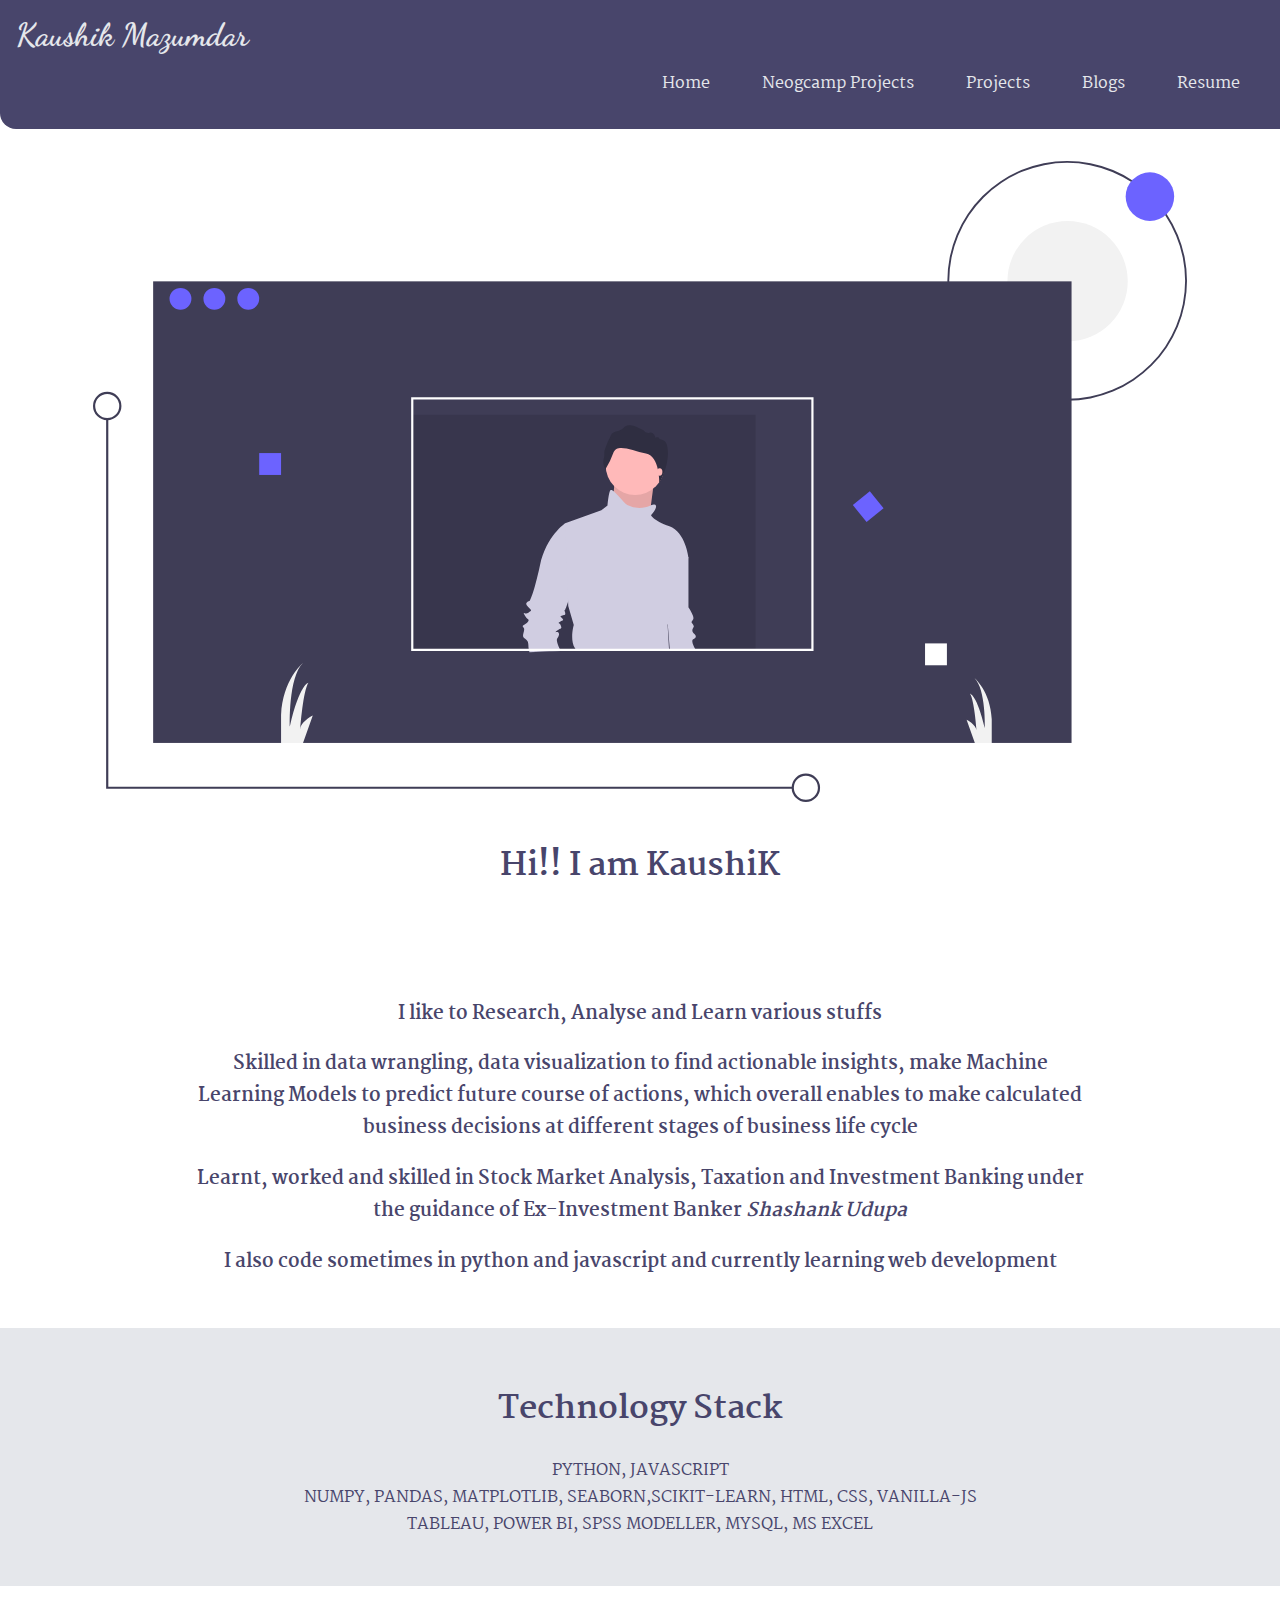
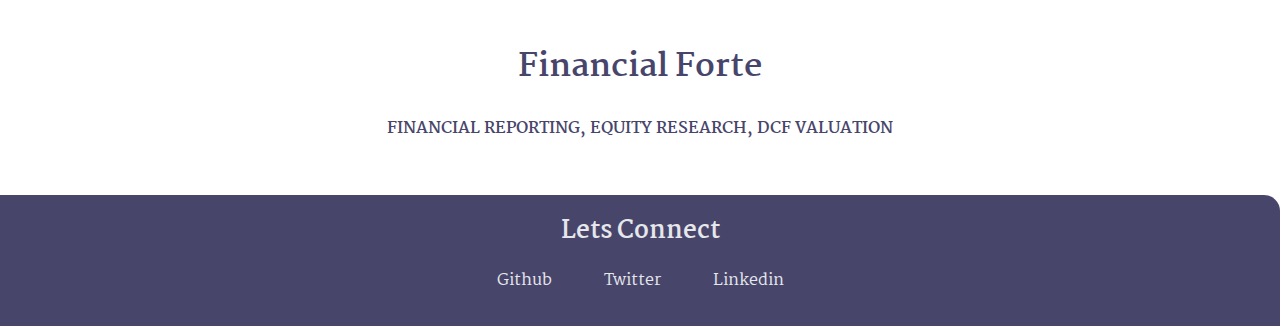
==== index.html @ 00cde0b8 "doc update" ====
<!DOCTYPE html>
<html lang="en">
<head>
    <meta charset="UTF-8">
    <meta name="viewport" content="width=device-width, initial-scale=1.0">
    <title>Home | Kaushik Mazumdar</title>
    <link href="styles.css" rel="stylesheet"/>
</head>
<body>
    <nav class="navigation container">
        <div class="nav-brand">Kaushik Mazumdar </div>
        <ul class="list-non-bullet nav-pills">
            <li class="list-item-inline">
                <a  class="link link-active" href="/">Home</a>
            </li>
            <li class="list-item-inline">
                <a class="link " href="/neogcamp.html">Neogcamp Projects</a> 
            <li class="list-item-inline">
                <a class="link " href="/lib/Projects.html" target="_blank">Projects</a>
            </li>
            <li class="list-item-inline">
                <a class="link" href="/blog.html" target="_blank">Blogs</a>
            </li>
            <li class="list-item-inline">
                <a class="link" href="/PDF/Kaushik_Resume.pdf" target="_blank">Resume</a>
            </li>
        </ul> 
    </nav>
    <header class="hero">
        <img class="heroMe" src="/images/undraw_portfolio_website_lidw.svg"/>
        <h1 class="hero-heading">Hi!! I am KaushiK<br><span class="heading-inverted"></span></h1>
    </header>
    <section class="section ">
        <div class="container container-centre">
            <h3>I like to Research, Analyse and Learn various stuffs<br></h3>
            <h3>Skilled in data wrangling, data visualization to find actionable insights, make Machine Learning Models
                to predict future course of actions, which overall enables to make calculated business 
                decisions at different stages of business life cycle<br></h3>
            <h3>Learnt, worked and skilled in Stock Market Analysis, Taxation and Investment Banking 
                under the guidance of Ex-Investment Banker <em>Shashank Udupa</em><br></h3>
            <h3>I also code sometimes in python and javascript and currently learning web development</h3>

               
        <div>
    </section>
    <section class="section OW" >
        <div class="container container-centre">
            <h1 style="font-weight: bolder; font-display: top ;" >Technology Stack </h1>
            <p>PYTHON, JAVASCRIPT<br>NUMPY, PANDAS, MATPLOTLIB, SEABORN,SCIKIT-LEARN, HTML, CSS, VANILLA-JS<br>
                TABLEAU, POWER BI, SPSS MODELLER, MYSQL, MS EXCEL
            </p>
        </div>
    </section>
    <section class="section">
        <div class="container container-centre">
            <h1 style="font-weight: bolder; font-display: top ;" >Financial Forte </h1>
            <h4 style="text-align: center;">FINANCIAL REPORTING, EQUITY RESEARCH, DCF VALUATION</h4>
        </div>
    </section>

    <footer class="footer container">
        <div class="footer-header">Lets Connect</div>
        <ul class="social-links list-non-bullet">
            <li class="list-item-inline" >
                <a class="link" href="https://github.com/kmzdr1">Github</a>
            </li>
            <li class="list-item-inline">
                <a class="link" href="https://twitter.com/1kaushik1">Twitter</a>
            </li>
            <li class="list-item-inline">
                <a class="link" href="https://linkedin.com/in/kmzdr1">Linkedin</a>
            </li>
        </ul>
    </footer>
</body>
</html>
---- styles.css ----
@import url('https://fonts.googleapis.com/css2?family=Martel:wght@400;700&display=swap');
@import url('https://fonts.googleapis.com/css2?family=Dancing+Script&display=swap');
:root{
    --primary-color:#48456b;
    --off-white:#E5E7EB;
}
body{
    font-family:"Martel",sans-serif;
    margin: 0px;
    /* background-image: url("/images/undraw_skateboard_d6or.svg"); */
    /* background-position: center; Center the image */
    /* background-repeat: no-repeat; Do not repeat the image */
    /* background-size: cover; */
    /* background-blend-mode: lighten; */
        
}

hr{
    margin:2rem 0rem;
}

/**container**/
.container{
    /* padding-left: 1rem; */
    /* padding-right: 1rem; */
    padding:0rem 1rem;
}
.container-centre{ 
    max-width: 900px;
    margin:auto;
    color: var(--primary-color)
    
}
/**Links**/
.link{
    text-decoration: none;
    padding: 0.5rem 1rem;
    
}
.link-primary{
    background-color: var(--primary-color);
    border-radius:0.5rem;
    color:white
}
.link-secondary{
    color:var(--primary-color);
    border-radius: 0.5rem;
    border: 1px solid var(--primary-color);

}
.list-non-bullet{
    list-style:none;
}
.list-item-inline{
    display: inline;
    padding:0rem 0.5rem;
}
.navigation {
    background-color: var(--primary-color);
    color:var(--off-white);
    padding: 1rem;
    border-bottom-left-radius: 1rem;
}
.navigation .nav-brand{
    font-weight: bold;
    font-family: 'Dancing Script', cursive;
    font-size: xx-large;
}
.navigation .nav-pills{
    text-align: right;
}
.navigation .link{
    color:var(--off-white);
}
.navigation .link-active{
    font-weight: :bold;
}
.navigation li a:hover {
    color:black;
    font-weight: bold;
}
.hero{
    padding: 2rem;
}
.hero .hero-image{
    max-width: 800px;
    display:block;
    margin: auto;
    
}
.hero .hero-heading{
    color: var(--primary-color) ;
    padding-top: 1rem;
    text-align: center;
    display: block;
    
}
.hero .hero-heading .heading-inverted{
    color:var(--primary-color);
    padding-top: 1rem;
    text-align: left;
}

.heroMe{
    display: block;
  margin-left: auto;
  margin-right: auto;
  width: 90%;
}
.section{
    padding: 2rem;
}
.section h3 ,h1,p {
    text-align:center;
}
.OW{
    background-color: var(--off-white);
}
.footer{
    background-color: var(--primary-color);
    padding: 1rem .5rem;
    text-align: center;
    color:var(--off-white);
    border-top-right-radius: 1rem;
}
.footer .link{
    color:var(--off-white);
}
.footer .footer-header{
    font-weight: bold;
    font-size: x-large;
}
.footer ul{
    padding-inline-start: 0px;
}
.footer li a:hover {
    color:black;
    font-weight: bold;
}
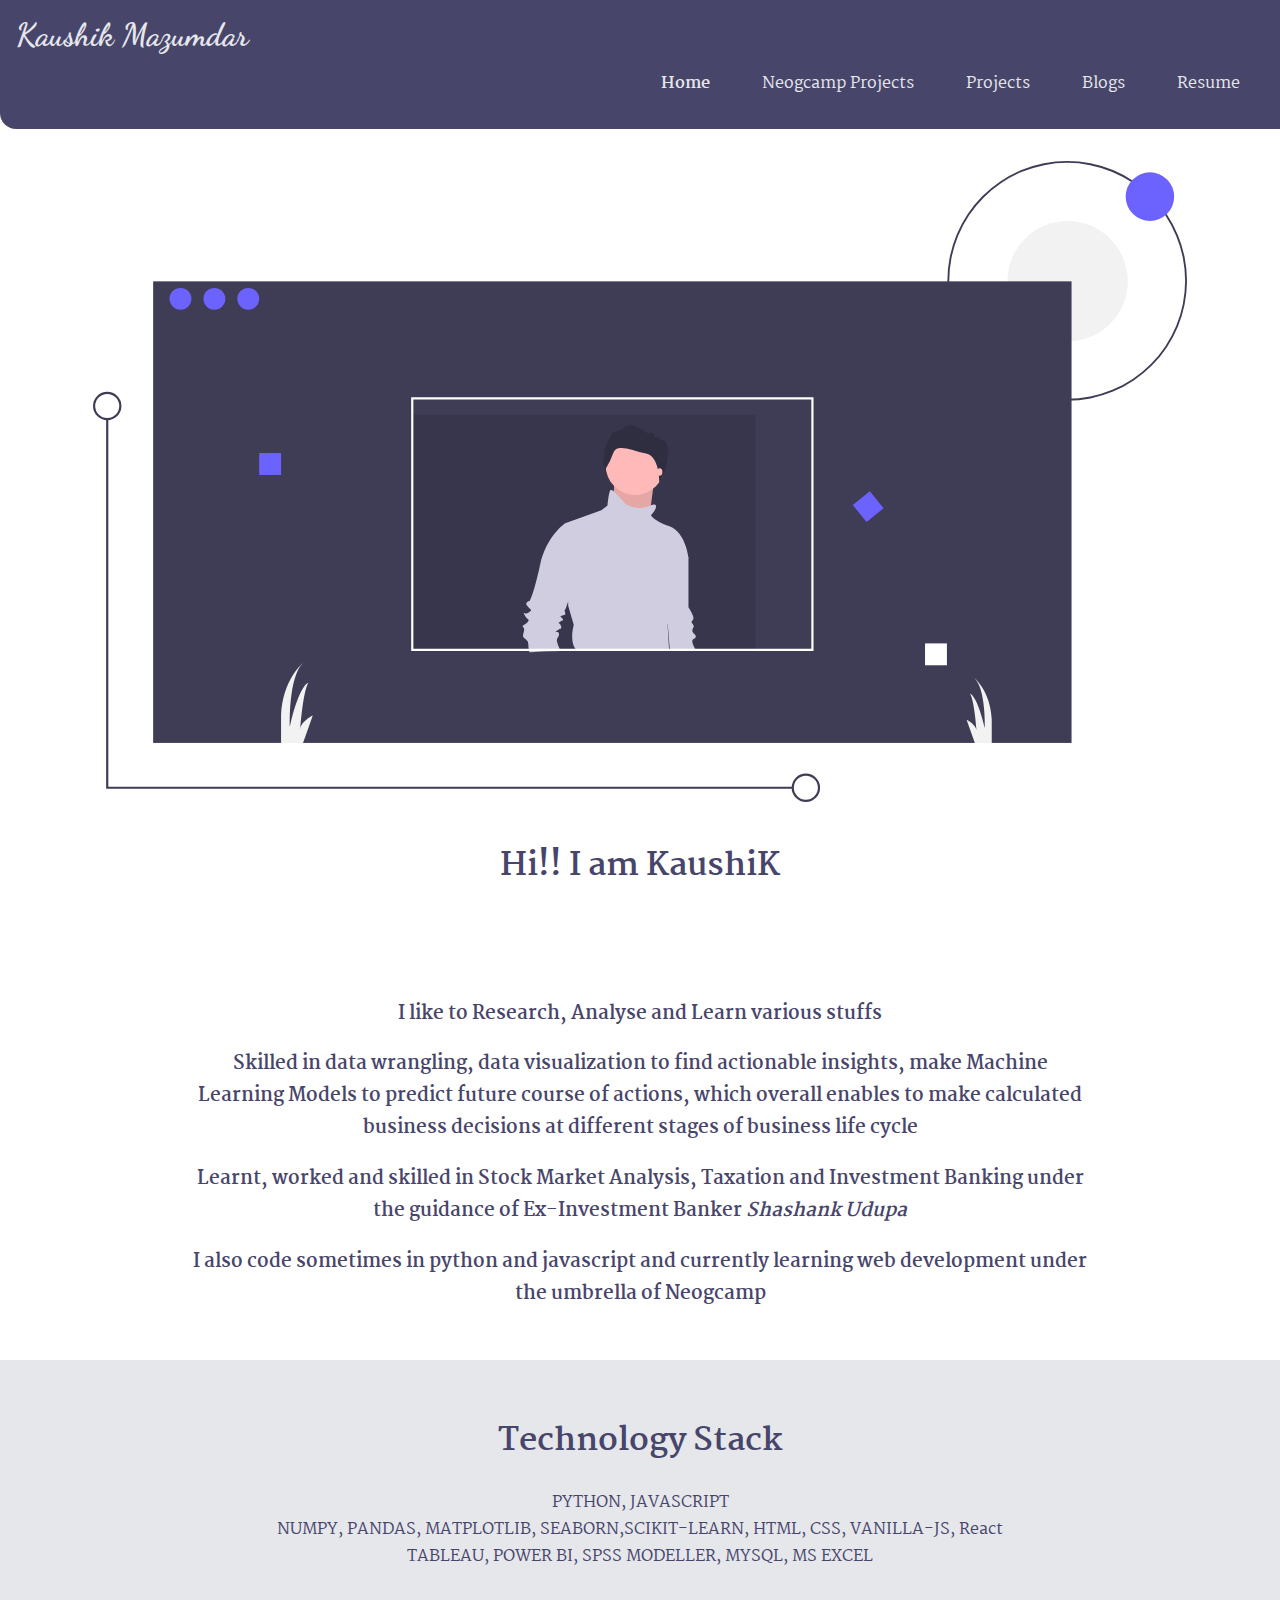
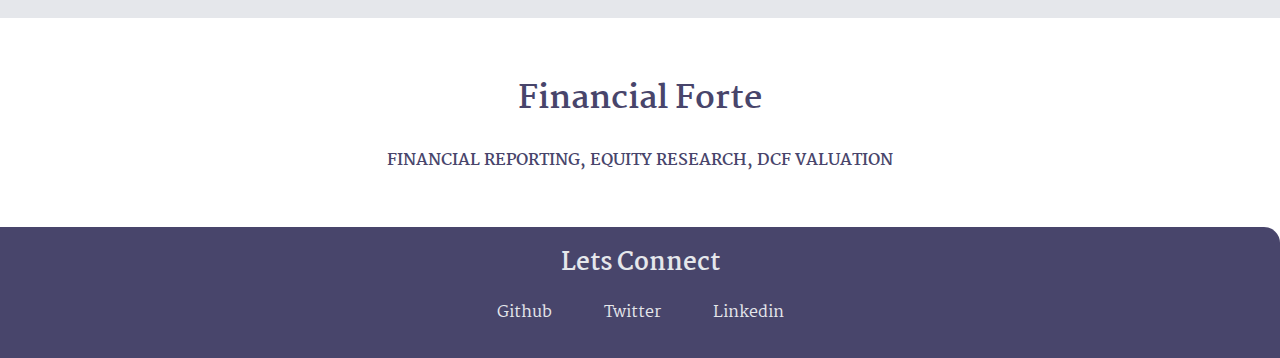
==== commit 7f429471: "doc update: portfolio looks update" ====
--- a/index.html
+++ b/index.html
@@ -38,7 +38,8 @@
                 decisions at different stages of business life cycle<br></h3>
             <h3>Learnt, worked and skilled in Stock Market Analysis, Taxation and Investment Banking 
                 under the guidance of Ex-Investment Banker <em>Shashank Udupa</em><br></h3>
-            <h3>I also code sometimes in python and javascript and currently learning web development</h3>
+            <h3>I also code sometimes in python and javascript and currently learning web development under the umbrella
+                of Neogcamp</h3>
 
                
         <div>
@@ -46,7 +47,7 @@
     <section class="section OW" >
         <div class="container container-centre">
             <h1 style="font-weight: bolder; font-display: top ;" >Technology Stack </h1>
-            <p>PYTHON, JAVASCRIPT<br>NUMPY, PANDAS, MATPLOTLIB, SEABORN,SCIKIT-LEARN, HTML, CSS, VANILLA-JS<br>
+            <p>PYTHON, JAVASCRIPT<br>NUMPY, PANDAS, MATPLOTLIB, SEABORN,SCIKIT-LEARN, HTML, CSS, VANILLA-JS, React<br>
                 TABLEAU, POWER BI, SPSS MODELLER, MYSQL, MS EXCEL
             </p>
         </div>
--- a/styles.css
+++ b/styles.css
@@ -74,7 +74,7 @@
     color:var(--off-white);
 }
 .navigation .link-active{
-    font-weight: :bold;
+    font-weight: bold;
 }
 .navigation li a:hover {
     color:black;
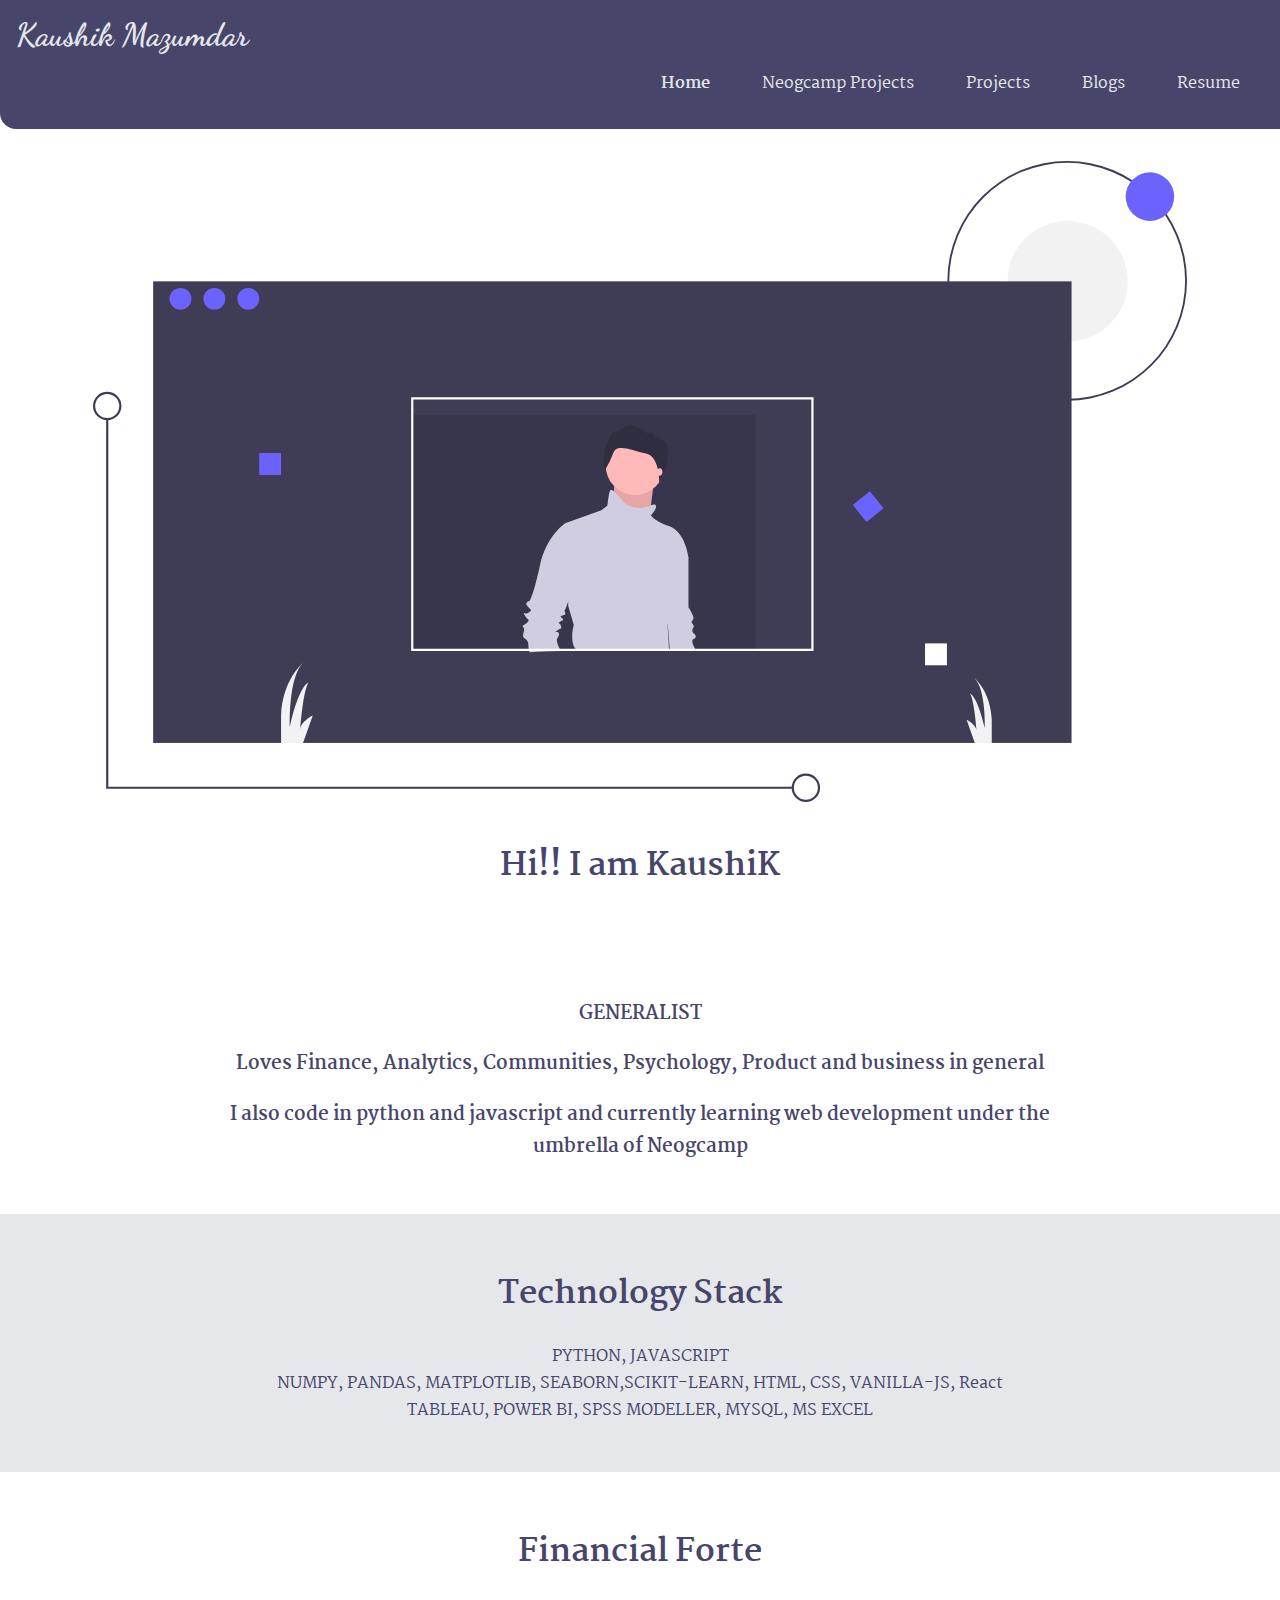
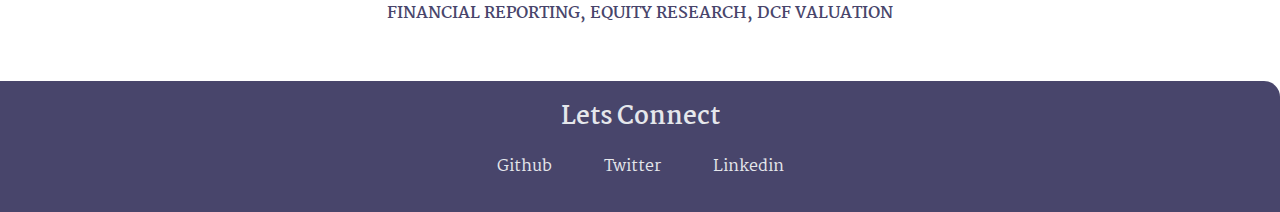
==== commit f0302460: "doc update: index update" ====
--- a/index.html
+++ b/index.html
@@ -32,13 +32,10 @@
     </header>
     <section class="section ">
         <div class="container container-centre">
-            <h3>I like to Research, Analyse and Learn various stuffs<br></h3>
-            <h3>Skilled in data wrangling, data visualization to find actionable insights, make Machine Learning Models
-                to predict future course of actions, which overall enables to make calculated business 
-                decisions at different stages of business life cycle<br></h3>
-            <h3>Learnt, worked and skilled in Stock Market Analysis, Taxation and Investment Banking 
-                under the guidance of Ex-Investment Banker <em>Shashank Udupa</em><br></h3>
-            <h3>I also code sometimes in python and javascript and currently learning web development under the umbrella
+            <h3>GENERALIST<br></h3>
+            <h3>Loves Finance, Analytics, Communities, Psychology, Product and business in general     
+                <br></h3>
+            <h3>I also code in python and javascript and currently learning web development under the umbrella
                 of Neogcamp</h3>
 
                
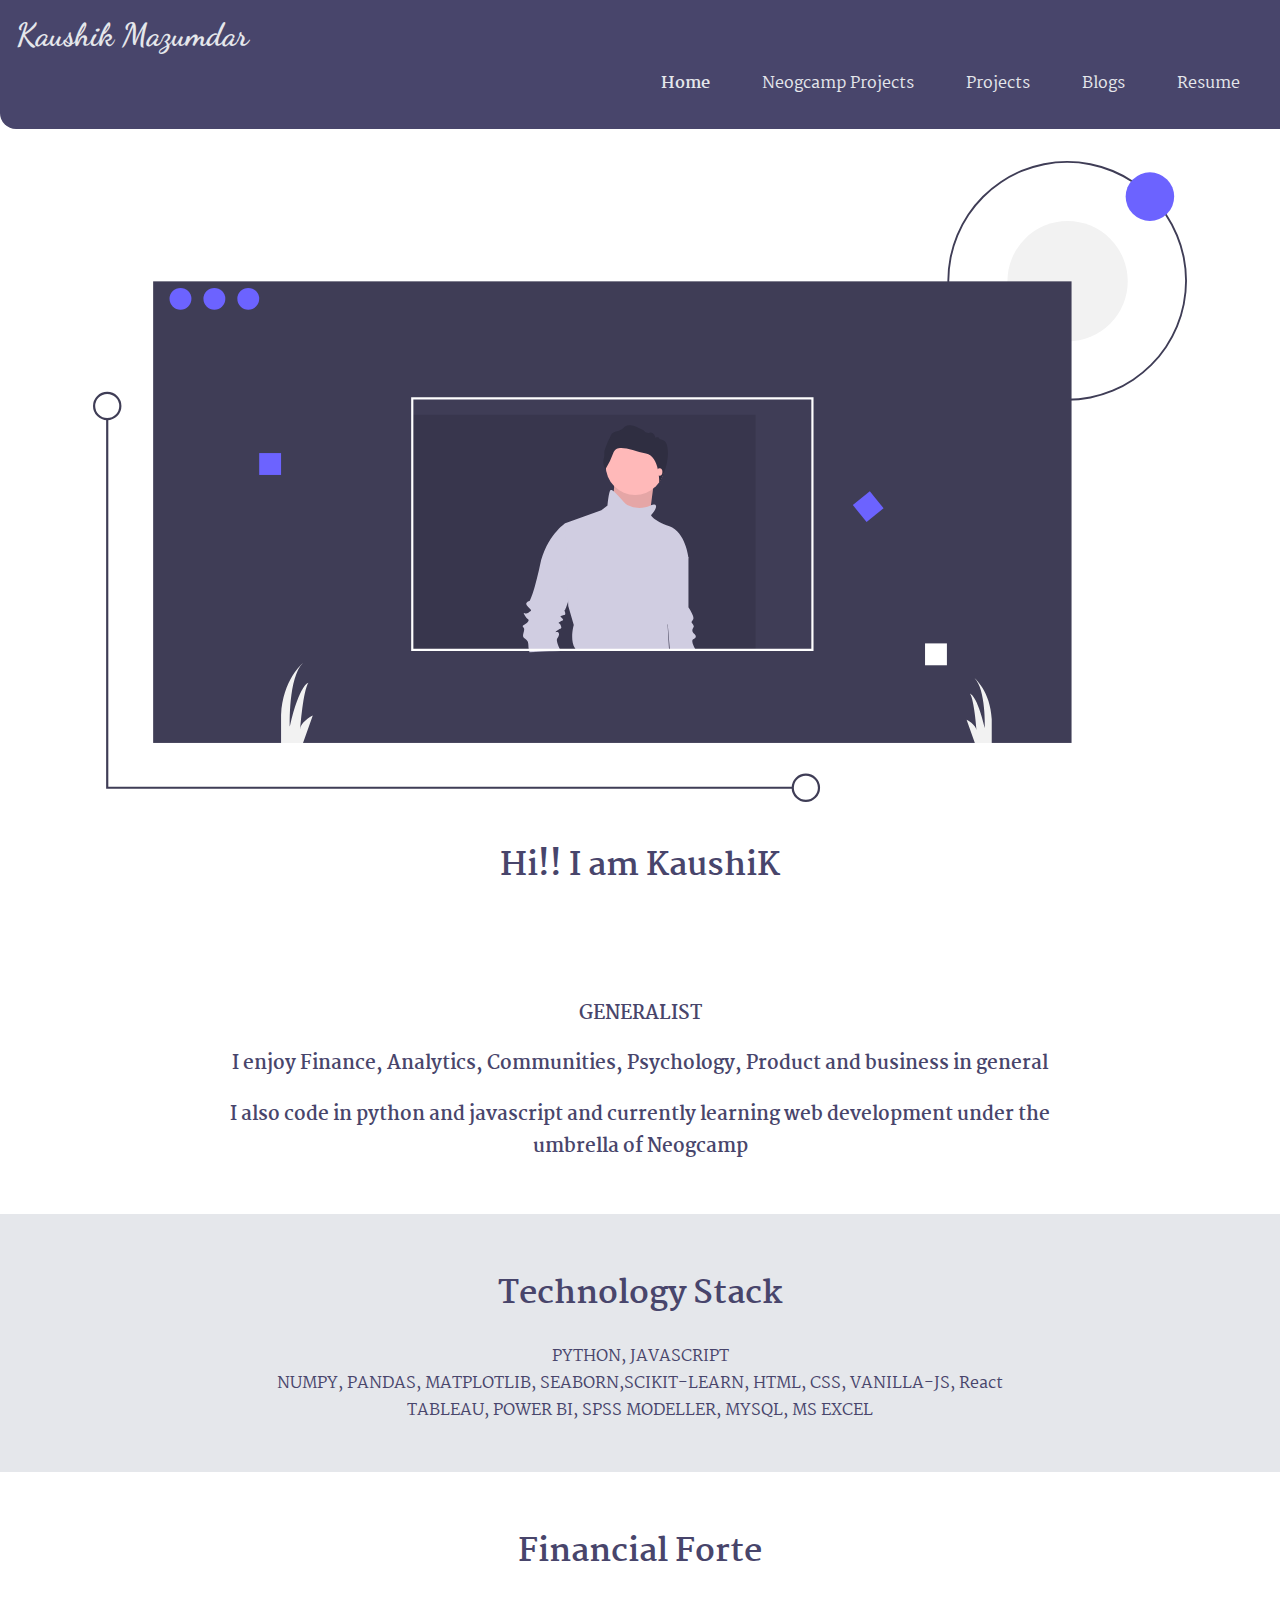
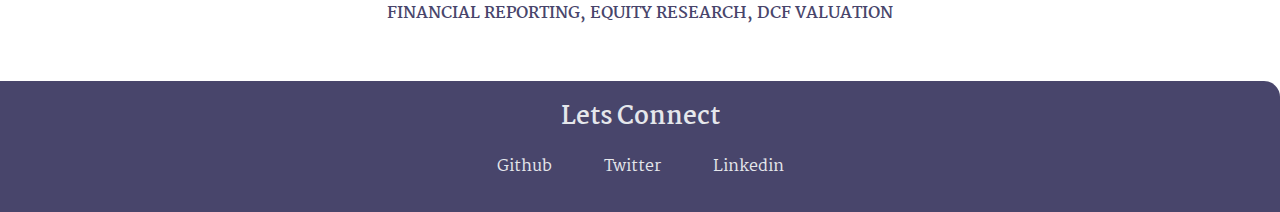
==== commit db1fb4b8: "Update index.html" ====
--- a/index.html
+++ b/index.html
@@ -33,7 +33,7 @@
     <section class="section ">
         <div class="container container-centre">
             <h3>GENERALIST<br></h3>
-            <h3>Loves Finance, Analytics, Communities, Psychology, Product and business in general     
+            <h3>I enjoy Finance, Analytics, Communities, Psychology, Product and business in general     
                 <br></h3>
             <h3>I also code in python and javascript and currently learning web development under the umbrella
                 of Neogcamp</h3>
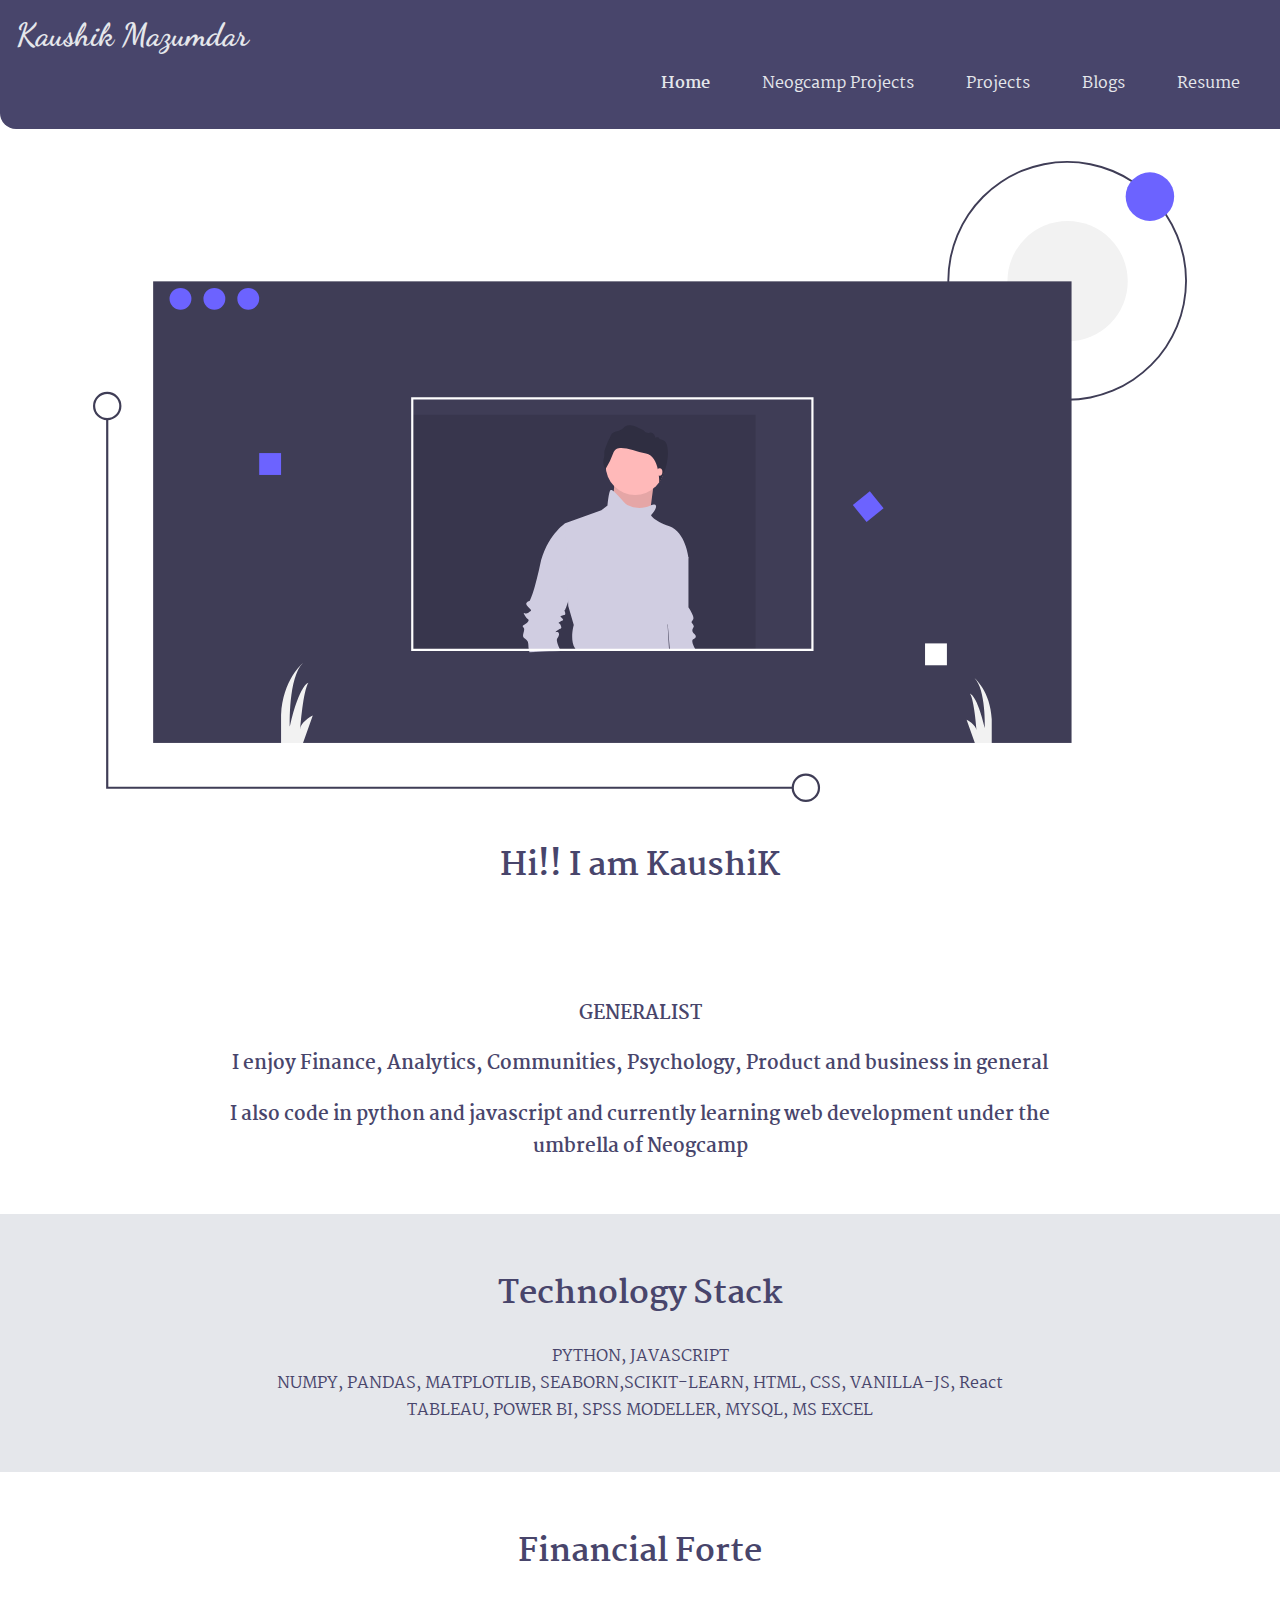
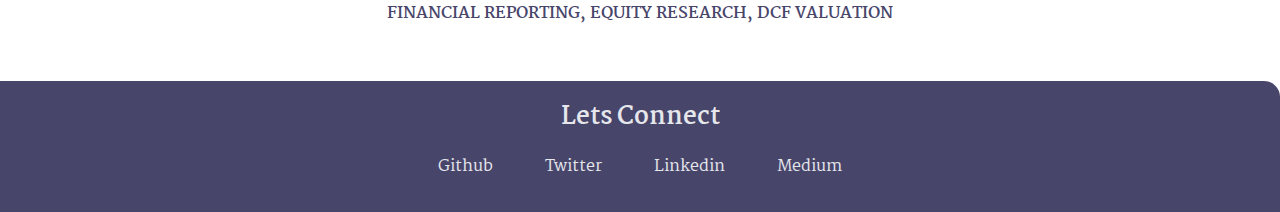
==== commit c293be92: "doc: update" ====
--- a/index.html
+++ b/index.html
@@ -68,6 +68,9 @@
             <li class="list-item-inline">
                 <a class="link" href="https://linkedin.com/in/kmzdr1">Linkedin</a>
             </li>
+            <li class="list-item-inline">
+                <a class="link" href="https://medium.com/@kmzdr1">Medium</a>
+            </li>
         </ul>
     </footer>
 </body>
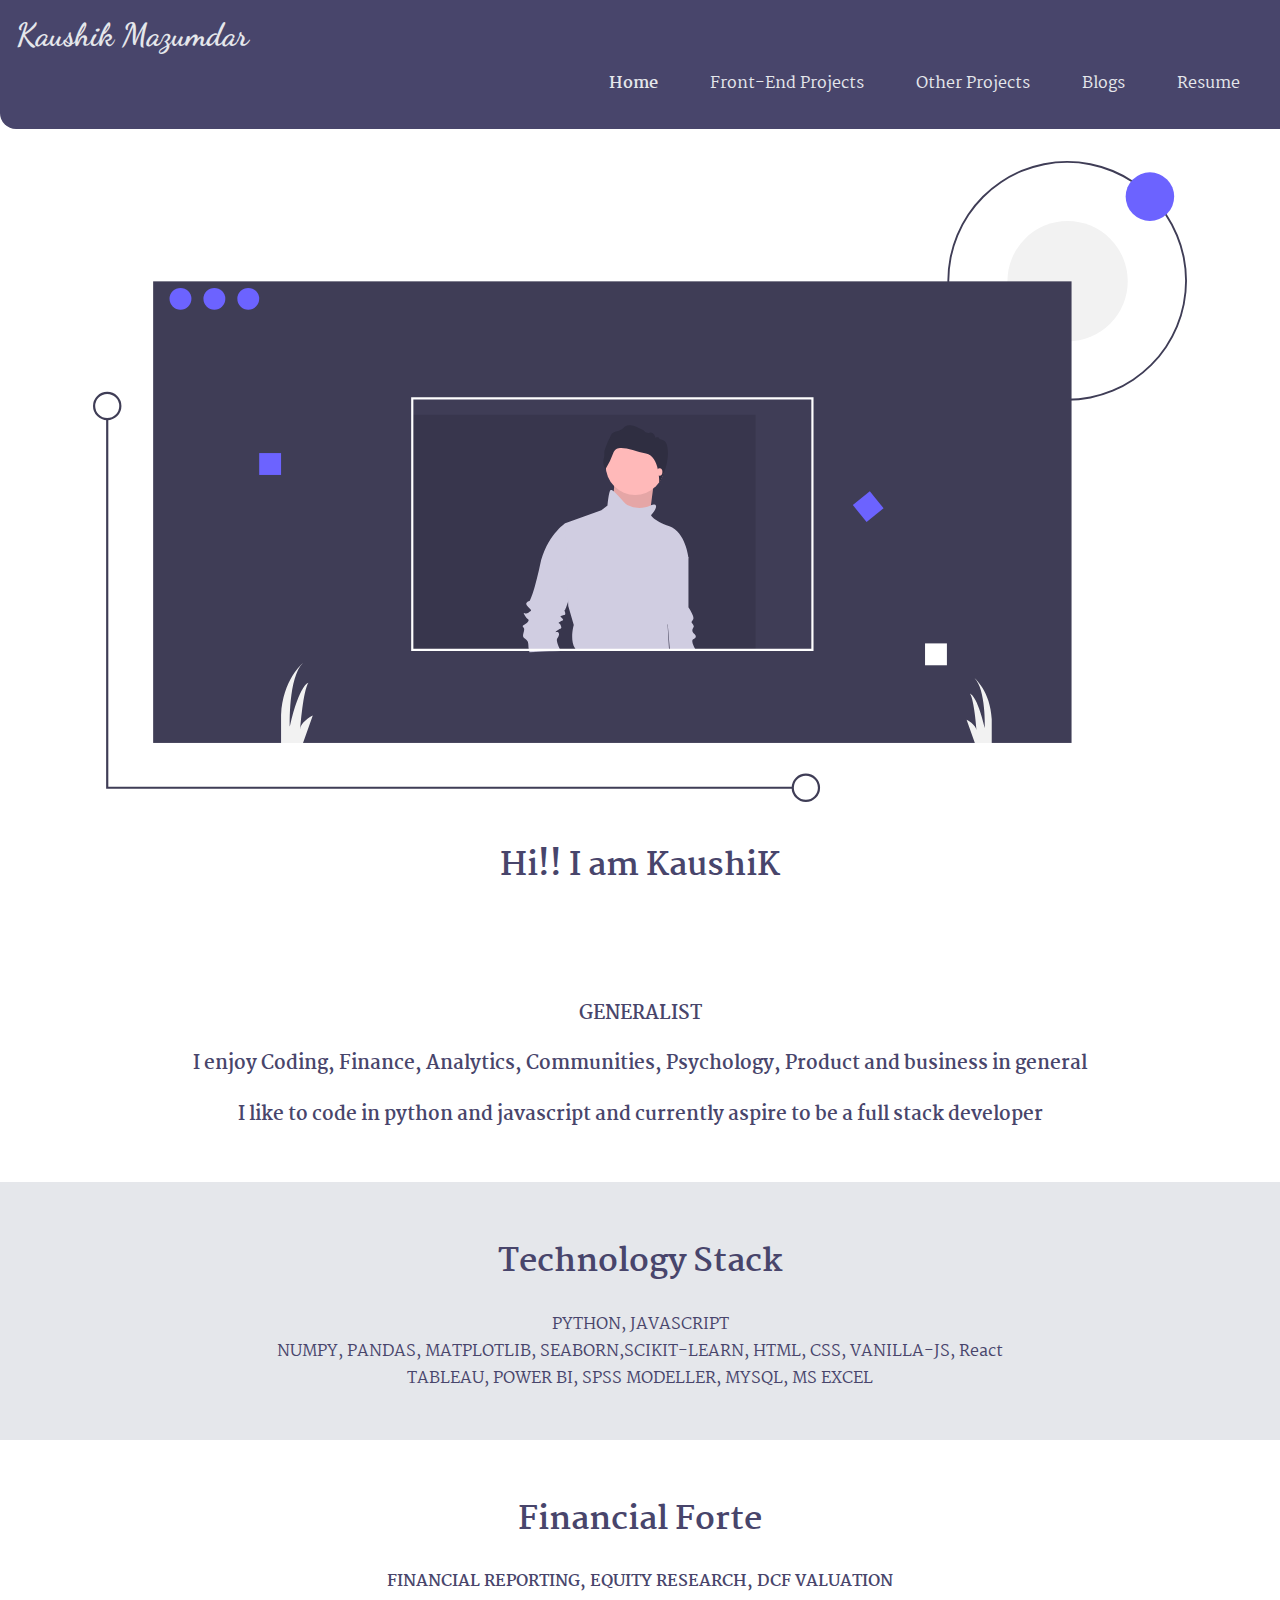
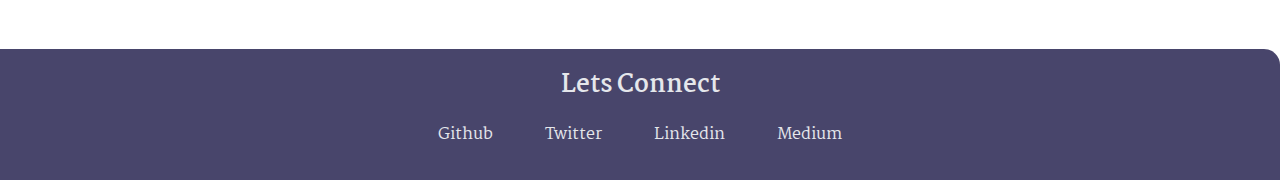
==== commit f5be4056: "update: Doc update" ====
--- a/index.html
+++ b/index.html
@@ -14,15 +14,15 @@
                 <a  class="link link-active" href="/">Home</a>
             </li>
             <li class="list-item-inline">
-                <a class="link " href="/neogcamp.html">Neogcamp Projects</a> 
+                <a class="link " href="/neogcamp.html">Front-End Projects</a> 
             <li class="list-item-inline">
-                <a class="link " href="/lib/Projects.html" target="_blank">Projects</a>
+                <a class="link " href="/lib/Projects.html" target="_blank">Other Projects</a>
             </li>
             <li class="list-item-inline">
                 <a class="link" href="/blog.html" target="_blank">Blogs</a>
             </li>
             <li class="list-item-inline">
-                <a class="link" href="/PDF/Kaushik_Resume.pdf" target="_blank">Resume</a>
+                <a class="link" href="/PDF/Kaushik_Resume.pdf" target="_blank"> Resume</a>
             </li>
         </ul> 
     </nav>
@@ -33,10 +33,9 @@
     <section class="section ">
         <div class="container container-centre">
             <h3>GENERALIST<br></h3>
-            <h3>I enjoy Finance, Analytics, Communities, Psychology, Product and business in general     
+            <h3>I enjoy Coding, Finance, Analytics, Communities, Psychology, Product and business in general     
                 <br></h3>
-            <h3>I also code in python and javascript and currently learning web development under the umbrella
-                of Neogcamp</h3>
+            <h3>I like to code in python and javascript and currently aspire to be a full stack developer</h3>
 
                
         <div>
@@ -60,7 +59,7 @@
         <div class="footer-header">Lets Connect</div>
         <ul class="social-links list-non-bullet">
             <li class="list-item-inline" >
-                <a class="link" href="https://github.com/kmzdr1">Github</a>
+                <a class="link" href="https://github.com/KaushikMaz">Github</a>
             </li>
             <li class="list-item-inline">
                 <a class="link" href="https://twitter.com/1kaushik1">Twitter</a>
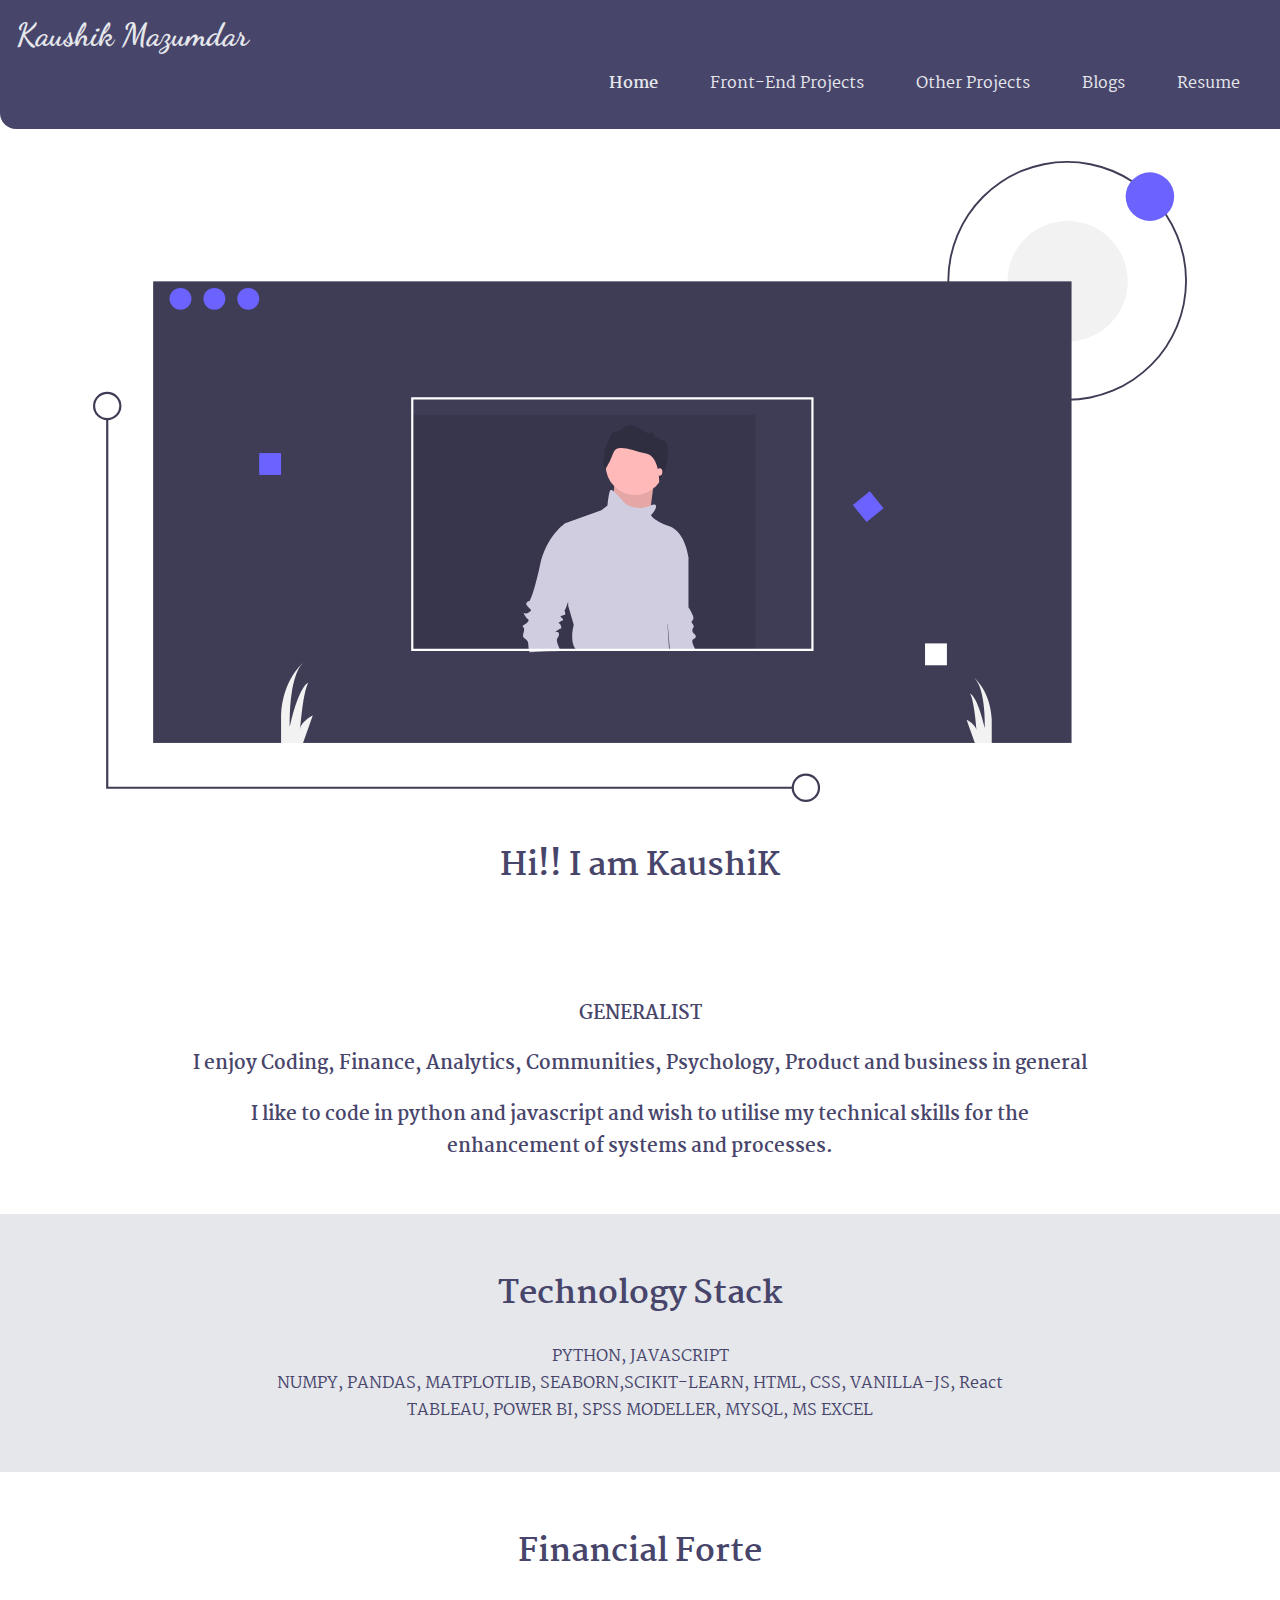
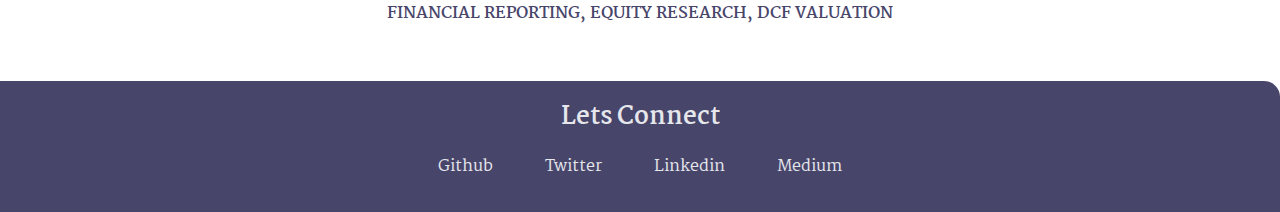
==== commit 346a0989: "update: description amended" ====
--- a/index.html
+++ b/index.html
@@ -35,7 +35,8 @@
             <h3>GENERALIST<br></h3>
             <h3>I enjoy Coding, Finance, Analytics, Communities, Psychology, Product and business in general     
                 <br></h3>
-            <h3>I like to code in python and javascript and currently aspire to be a full stack developer</h3>
+            <h3>I like to code in python and javascript and wish to utilise my technical skills for the enhancement of systems and processes.
+                </h3>
 
                
         <div>
